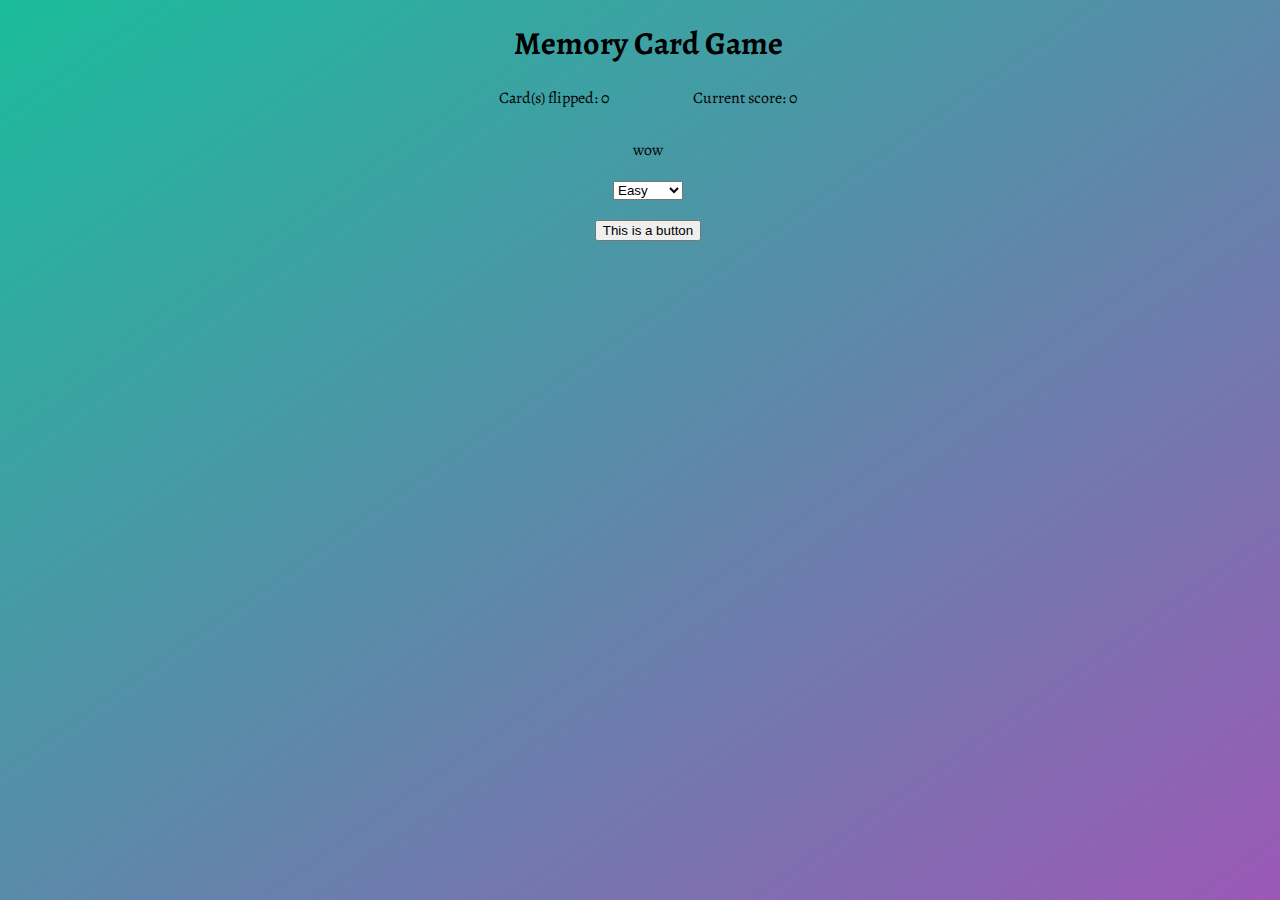
==== Assign1/index.html @ 0ecd7c51 "1.0" ====
<!DOCTYPE html>
<html lang="en">
<head>
    <meta charset="UTF-8">
    <meta name="description" content="Memory Card Game of numbers to train 
    memorization skills.">
    <!-- CSS -->
    <link rel="stylesheet" href="style.css">

    <!-- Custom font "Alegreya" -->
    <link rel="preconnect" href="https://fonts.googleapis.com">
    <link rel="preconnect" href="https://fonts.gstatic.com" crossorigin>
    <link href="https://fonts.googleapis.com/css2?family=Alegreya:wght@400;500;700&display=swap" rel="stylesheet">

    <title> Memory Card Game </title>
</head>
<body>
    <h1>Memory Card Game</h1>

    <div class="statboard">
            <span id="moves">Card(s) flipped: 0</span>
            <span id="score">Current score: 0</span>
    </div>

    <div class="gamewrapper">
        <div>wow</div>
        <select name="Difficulty level" id="diffLevel">
            <option value="6">Easy</option>
            <option value="9">Medium</option>
            <option value="12">Hard</option>
        </select>
        <button onclick="start()">This is a button</button>
        <div id="gamebody">
            <!-- Cards will be added, tracked and generated via the script -->
        </div>
    </div>
    <!-- JS Script -->
   <script src="script.js"></script>
</body>
</html>
---- Assign1/style.css ----
body {
    height: 100%;
    width: 100%;
    background: linear-gradient(to top left, #9b59b6, #1abc9c) no-repeat fixed;
    font-family: "Alegreya", sans-serif;
}

h1 {
    text-align: center;
}

.statboard{
    align-items: center;
    justify-content: center;
    text-align: center;
}

/* Give margin to all child elements */
.statboard > * {
    margin: 10px;
    padding:30px;
}

.gamewrapper{
    display:grid;
    justify-items: center;
    text-align: center;
    margin: 20px;
}

.gamewrapper > * {
    margin: 10px;
}

#gamebody{
    width: 380px;
    text-align: center;
    justify-items: center;
    align-items: center;
    margin: 20px;
    display: grid;
    grid-template-columns: repeat(3, minmax(0, 1fr));
    row-gap: 1em;
}

#gamebody img{
    width: 120px;
    height: auto;
    backface-visibility: hidden;
}

.hidden {
    display: none !important;
}

/* .card{
    transform: translate(-50%, -50%);
} */

.flip {
-ms-transform: rotateY(180deg);
-webkit-transform: rotateY(180deg);
-moz-transform: rotateY(180deg);
-o-transform: rotateY(180deg);
transform: rotateY(180deg);
}
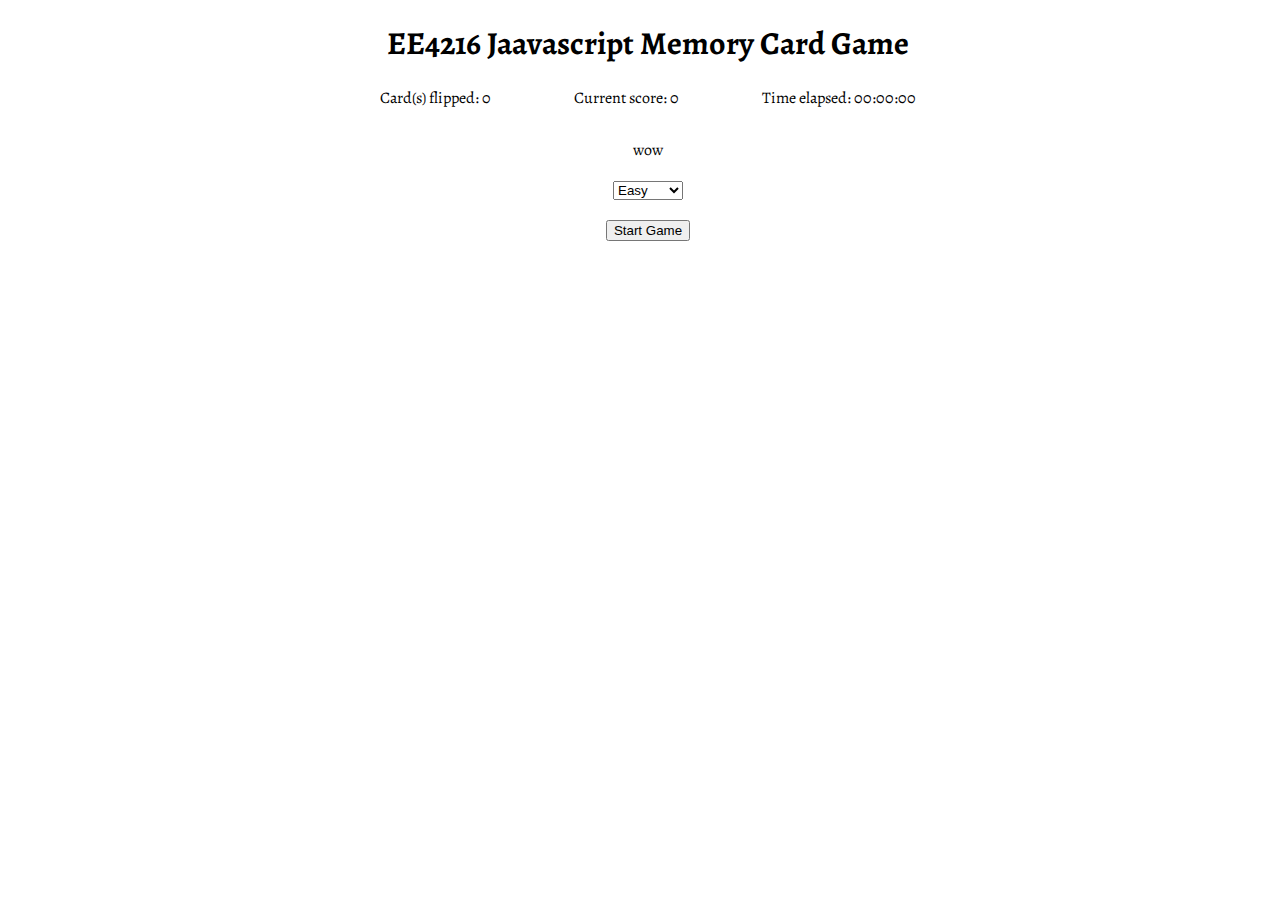
==== commit 9615c71c: "1.1" ====
--- a/Assign1/index.html
+++ b/Assign1/index.html
@@ -15,11 +15,12 @@
     <title> Memory Card Game </title>
 </head>
 <body>
-    <h1>Memory Card Game</h1>
+    <h1>EE4216 Jaavascript Memory Card Game</h1>
 
     <div class="statboard">
             <span id="moves">Card(s) flipped: 0</span>
             <span id="score">Current score: 0</span>
+            <span id="timer">Time elapsed: 00:00:00</span>
     </div>
 
     <div class="gamewrapper">
@@ -28,12 +29,35 @@
             <option value="6">Easy</option>
             <option value="9">Medium</option>
             <option value="12">Hard</option>
+            <option value="24">Insane</option>
         </select>
-        <button onclick="start()">This is a button</button>
+        <button onclick="start()">Start Game</button>
         <div id="gamebody">
             <!-- Cards will be added, tracked and generated via the script -->
         </div>
     </div>
+
+    <!-- Section for when player finishes the game -->
+    <section id="gameOver" style="visibility: hidden">
+        <span id="finalScore">You scored o points!</span>
+        <span>Congratulations!</span>
+        <button onclick="start()">Start a new game?</button>
+    </section>
+    <!-- Container used for waves animation -->
+    <div>
+        <svg class="waves" xmlns="http://www.w3.org/2000/svg" xmlns:xlink="http://www.w3.org/1999/xlink"
+        viewBox="0 24 150 28" preserveAspectRatio="none" shape-rendering="auto">
+        <defs>
+        <path id="gentle-wave" d="M-160 44c30 0 58-18 88-18s 58 18 88 18 58-18 88-18 58 18 88 18 v44h-352z" />
+        </defs>
+        <g class="parallax">
+        <use xlink:href="#gentle-wave" x="48" y="0" fill="rgba(255,255,255,0.7" />
+        <use xlink:href="#gentle-wave" x="48" y="3" fill="rgba(255,255,255,0.5)" />
+        <use xlink:href="#gentle-wave" x="48" y="5" fill="rgba(255,255,255,0.3)" />
+        <use xlink:href="#gentle-wave" x="48" y="7" fill="#fff" />
+        </g>
+        </svg>
+        </div>
     <!-- JS Script -->
    <script src="script.js"></script>
 </body>
--- a/Assign1/style.css
+++ b/Assign1/style.css
@@ -1,9 +1,44 @@
 body {
     height: 100%;
     width: 100%;
-    background: linear-gradient(to top left, #9b59b6, #1abc9c) no-repeat fixed;
     font-family: "Alegreya", sans-serif;
 }
+
+.parallax > use {
+    animation: move-forever 25s cubic-bezier(.55,.5,.45,.5)     infinite;
+  }
+  .parallax > use:nth-child(1) {
+    animation-delay: -2s;
+    animation-duration: 7s;
+  }
+  .parallax > use:nth-child(2) {
+    animation-delay: -3s;
+    animation-duration: 10s;
+  }
+  .parallax > use:nth-child(3) {
+    animation-delay: -4s;
+    animation-duration: 13s;
+  }
+  .parallax > use:nth-child(4) {
+    animation-delay: -5s;
+    animation-duration: 20s;
+  }
+  @keyframes move-forever {
+    0% {
+     transform: translate3d(-90px,0,0);
+    }
+    100% { 
+      transform: translate3d(85px,0,0);
+    }
+  }
+
+@media (max-width: 768px) {
+    .waves {
+      height:40px;
+      min-height:40px;
+    }
+  }
+
 
 h1 {
     text-align: center;
@@ -33,14 +68,24 @@
 }
 
 #gamebody{
-    width: 380px;
-    text-align: center;
+    width: 70%;
     justify-items: center;
-    align-items: center;
+    align-items: left;
     margin: 20px;
     display: grid;
+    row-gap: 1em;
     grid-template-columns: repeat(3, minmax(0, 1fr));
-    row-gap: 1em;
+}
+
+@media (min-width: 1100px){
+    #gamebody {
+        grid-template-columns: repeat(6, minmax(0, 1fr));
+    }
+
+    .frontFace .backFace{
+        max-width: 100%;
+        max-height: 100%;
+    }
 }
 
 #gamebody img{
@@ -53,14 +98,44 @@
     display: none !important;
 }
 
-/* .card{
-    transform: translate(-50%, -50%);
-} */
+.card {
+    background-color: transparent;
+    perspective: 1000px; /* Remove this if you don't want the 3D effect */
+}
 
-.flip {
--ms-transform: rotateY(180deg);
--webkit-transform: rotateY(180deg);
--moz-transform: rotateY(180deg);
--o-transform: rotateY(180deg);
-transform: rotateY(180deg);
+.content{
+    display: grid;
+    text-align: center;
+    transition: transform 0.8s;
+    transform-style: preserve-3d;
+}
+
+.content > * {
+    grid-area: 1 / 1;
+}
+
+.card .flip {
+    transform: rotateY(180deg);
+  }
+
+.frontFace .backFace {
+    max-width: 60%;
+    max-height: 60%;
+    -webkit-backface-visibility: hidden;
+    backface-visibility: hidden;
+}
+
+.backFace {
+    transform: rotateY(180deg);
+}
+
+#gameOver{
+    display: grid;
+    margin: 20px;
+    justify-items: center;
+    text-align: center;
+}
+
+#gameOver > * {
+    margin: 10px;
 }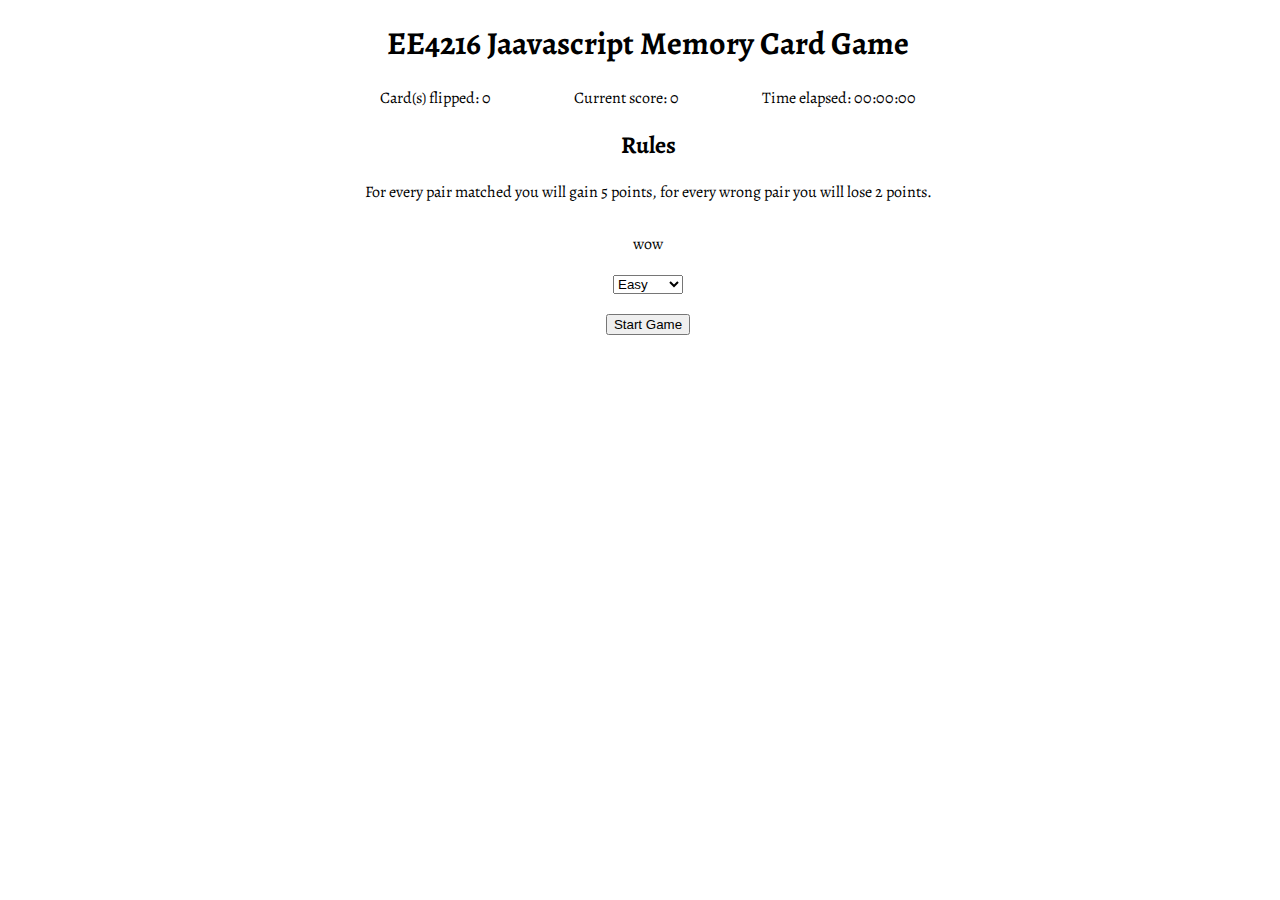
==== commit 63b00441: "1.2" ====
--- a/Assign1/index.html
+++ b/Assign1/index.html
@@ -23,6 +23,12 @@
             <span id="timer">Time elapsed: 00:00:00</span>
     </div>
 
+    <div class="rules">
+        <h2>Rules</h2>
+        <span>
+            For every pair matched you will gain 5 points, for every wrong pair you will lose 2 points.
+        </span>
+    </div>
     <div class="gamewrapper">
         <div>wow</div>
         <select name="Difficulty level" id="diffLevel">
@@ -57,7 +63,7 @@
         <use xlink:href="#gentle-wave" x="48" y="7" fill="#fff" />
         </g>
         </svg>
-        </div>
+    </div>
     <!-- JS Script -->
    <script src="script.js"></script>
 </body>
--- a/Assign1/style.css
+++ b/Assign1/style.css
@@ -44,7 +44,7 @@
     text-align: center;
 }
 
-.statboard{
+.statboard, .rules{
     align-items: center;
     justify-content: center;
     text-align: center;
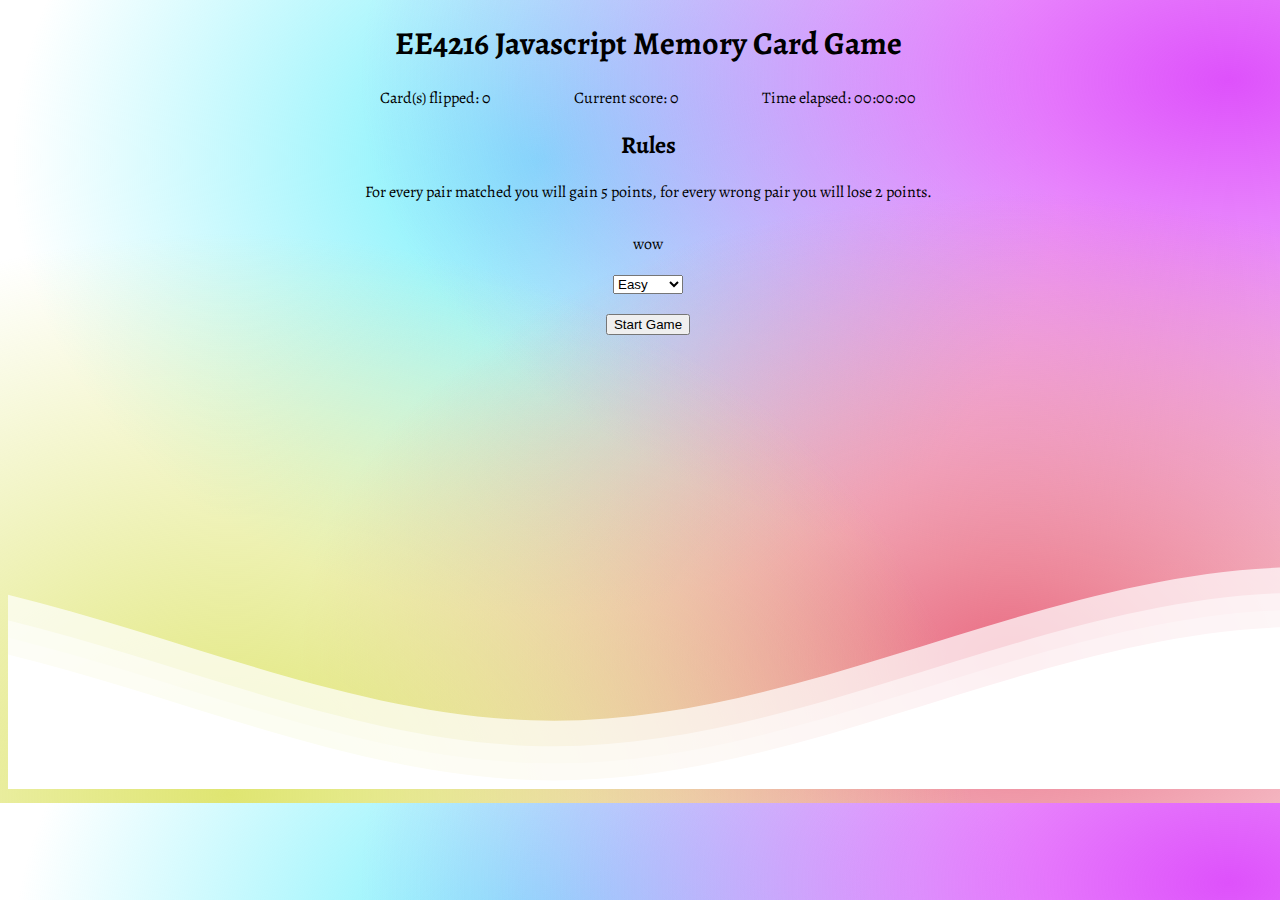
==== commit 144a960b: "1.3" ====
--- a/Assign1/index.html
+++ b/Assign1/index.html
@@ -15,7 +15,7 @@
     <title> Memory Card Game </title>
 </head>
 <body>
-    <h1>EE4216 Jaavascript Memory Card Game</h1>
+    <h1>EE4216 Javascript Memory Card Game</h1>
 
     <div class="statboard">
             <span id="moves">Card(s) flipped: 0</span>
--- a/Assign1/style.css
+++ b/Assign1/style.css
@@ -2,6 +2,11 @@
     height: 100%;
     width: 100%;
     font-family: "Alegreya", sans-serif;
+    /* each of the radial gradients add a color to the background at the specified positions */
+    background: radial-gradient(at 18% 99%, rgb(223, 229, 113) 0px, transparent 50%) repeat scroll 0% 0%,
+    radial-gradient(at 79% 82%, rgb(233, 109, 131) 0px, transparent 50%) repeat scroll 0% 0%,
+    radial-gradient(at 96% 10%, rgb(222, 81, 251) 0px, transparent 50%) repeat scroll 0% 0%,    
+    radial-gradient(at 42% 20%, rgb(116, 240, 251) 0px, transparent 50%) repeat scroll 0% 0%;
 }
 
 .parallax > use {
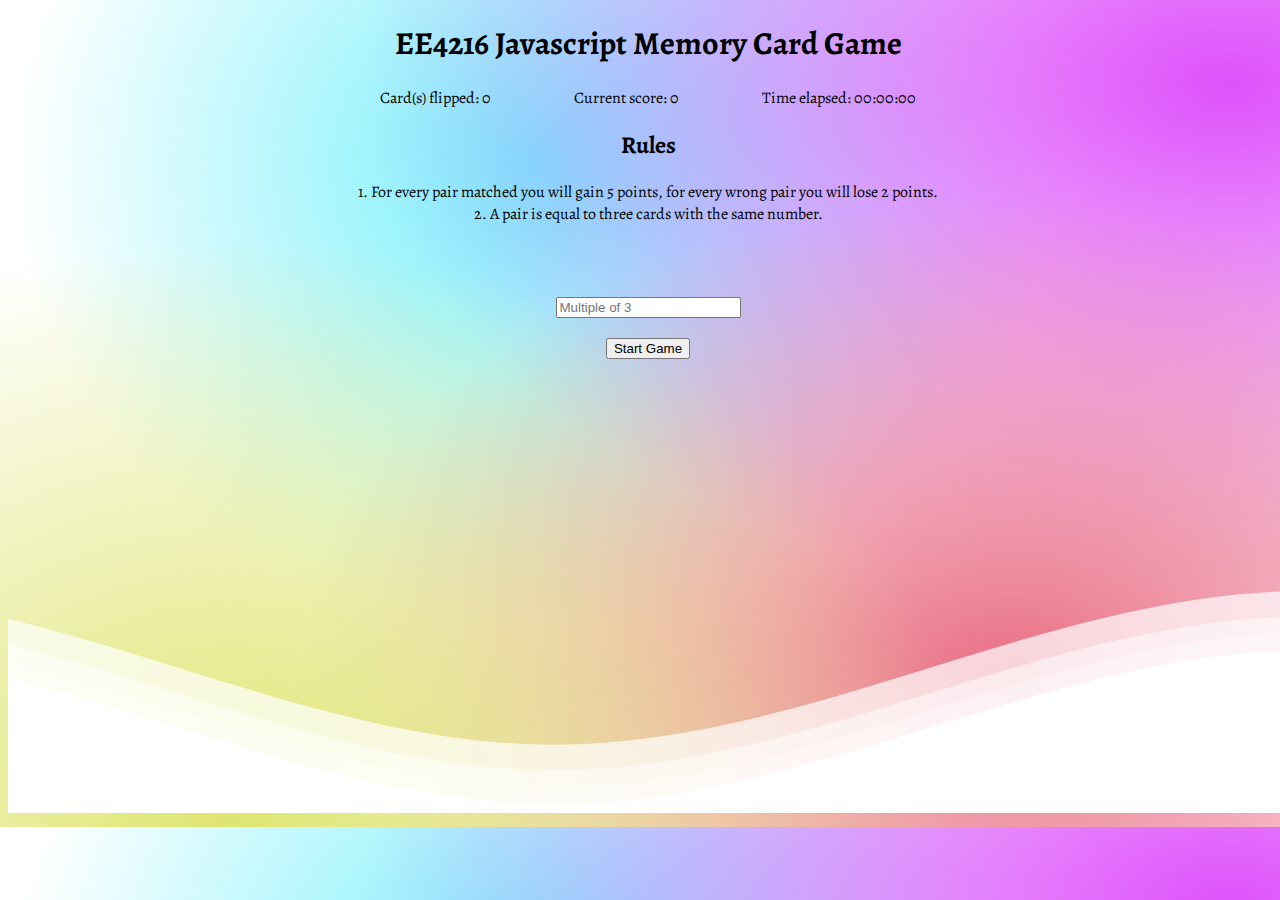
==== commit b8e3392e: "1.4" ====
--- a/Assign1/index.html
+++ b/Assign1/index.html
@@ -25,18 +25,24 @@
 
     <div class="rules">
         <h2>Rules</h2>
-        <span>
-            For every pair matched you will gain 5 points, for every wrong pair you will lose 2 points.
-        </span>
+        <div style="display: flex; flex-direction: column;">      
+            <span>
+                1. For every pair matched you will gain 5 points, for every wrong pair you will lose 2 points.
+            </span>
+            <span>
+                2. A pair is equal to three cards with the same number.
+            </span>
+        </div>
     </div>
     <div class="gamewrapper">
-        <div>wow</div>
-        <select name="Difficulty level" id="diffLevel">
+        <span id="wrongInput" style="visibility:hidden">Please input a number that is a multiple of 3!</span>
+        <input placeholder="Multiple of 3"/>
+        <!-- <select name="Difficulty level" id="diffLevel">
             <option value="6">Easy</option>
             <option value="9">Medium</option>
             <option value="12">Hard</option>
             <option value="24">Insane</option>
-        </select>
+        </select> -->
         <button onclick="start()">Start Game</button>
         <div id="gamebody">
             <!-- Cards will be added, tracked and generated via the script -->
